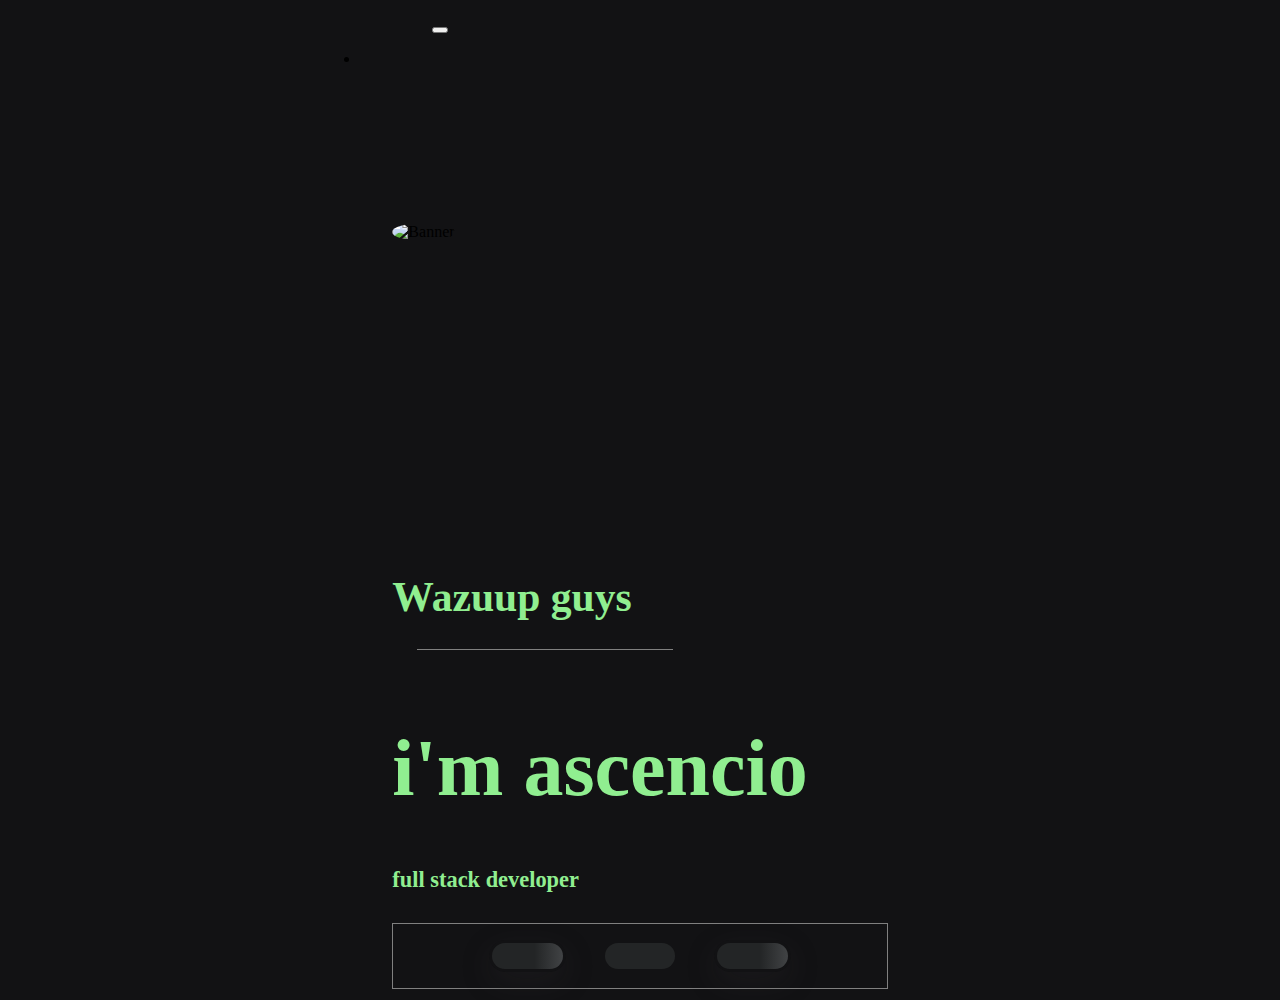
==== index.html @ 974e5f5b "version 1.6" ====
<!DOCTYPE html>
<html lang="en">
<head>
    <meta charset="UTF-8">
    <meta name="viewport" content="width=device-width, initial-scale=1.0">
    <title>ASCENCIODEV</title>

    <!--Bootstrap-->
    <link rel="stylesheet" href="/css/bootstrap.min.css">

    <!--FontAwesome ICONS-->
    <link rel="stylesheet" href="/css/all.min.css">

    <!--CSS Custom-->
    <link rel="stylesheet" href="/css/style.css">
</head>
<body>

    <!-- ================================ Start Header Area ================================-->

    <header class="header_area">
        <div class="main-menu">
            <nav class="navbar navbar-expand-lg navbar-light">

                <a class="navbar-brand text-white" href="#"></a>
                <button class="navbar-toggler" type="button" data-toggle="collapse" data-target="#navbarNav" aria-controls="navbarNav" aria-expanded="false" aria-label="Toggle navigation">
                  <span class="navbar-toggler-icon bg-light"></span>
                </button>

                <div class="collapse navbar-collapse " id="navbarNav">
                    <div class="mr-auto"></div>
                  <ul class="navbar-nav">
                    <li class="nav-item active">
                        <!--<button type="button" class="btn button login-button text-uppercase">
                    <a target="_blank" href="https://www.github.com/ascenciodev">Entrar</a>--> 
                </button>
                    </li>                   
                  </ul>
                </div>
              </nav>
        </div>
    </header>

    <!-- ================================ End Header Area ================================-->

    <!-- ================================ Start Main Area ================================-->

    <main class="site-main">

    <!-- ================================ Start Banner Area ================================-->
        <section class="site-banner">
            <div class="container">
                <div class="row">

                    <div class="col-lg-6 col-md-12 banner-image">
                        <img class="img-fluid" src="/img/banner/me2.jpg" alt="Banner">
                    </div>

                    <div class="col-lg-6 col-md-12 site-title">
                        <h3 class="title-text text-center">Wazuup guys</h3>
                        <h1 class="title-text text-uppercase">i'm ascencio</h1>
                        <h4 class="title-text text-uppercase text-center">full stack developer</h4>

                        <div class="site-buttons">
                            <div class="d-flex flex-row flex-wrap">

                                <button type="button" class="btn button primary-button mr-4 text-uppercase">
                                    <a target="_blank" href="#">
                                        <i class="fab fa-facebook-f fa-lg"></i>
                                    </a>
                                </button>
                                <!--space-->
                                <button type="button" class="btn button secondary-button text-uppercase">
                                    <a target="_blank" href="https://www.github.com/ascenciodev">
                                        <i class="fab fa-github fa-lg"></i>
                                    </a>
                                </button>
                                <!--space-->
                                 <button type="button" class="btn button primary-button mr-4 text-uppercase">
                                    <a target="_blank" href="https://www.twitter.com/ascenciodev">
                                        <i class="fab fa-twitter fa-lg"></i>
                                    </a>
                                 </button>


                            </div>
                        </div>

                    </div>
                </div>
            </div>
        </section>
    <!-- ================================ End Banner Area ================================-->

    <!-- ================================ End Main Area ================================-->

    

    <!--JQuery JS-->
    <script src="/js/jquery-3.5.1.js"></script>

    <!--Bootstrap JS-->
    <script src="/js/bootstrap.min.js"></script>

</body>
</html>
---- css/style.css ----
/* Imports fonts from fonts.css file */

@import url(./fonts.css);
@import url(/css/partials/_variables.css);
@import url(/css/partials/_global.css);
@import url(/css/main.css);

/*start navigation*/

.header_area .main-menu .navbar .navbar-brand {
    padding: 0 2rem 0 5rem;
}

.header_area .main-menu .navbar {
    padding: 1rem 20rem;
}

.header_area .main-menu .nav-item .nav-link {
    font-family: var(--roboto);
    font-weight: 500;
    padding: 1.7rem;
    color: white;
}

.header_area .main-menu .navbar-nav .active a {
    background: var(--gradient-color);
    -webkit-background-clip: text;
    -webkit-text-fill-color: transparent;
    background-clip: text;
}

.navbar-light .navbar-nav .nav-link {
    color: var(--text-color);
}

.header_area .main-menu .navbar-nav a:hover {
    background: var(--gradient-color);
    -webkit-background-clip: text;
    -webkit-text-fill-color: transparent;
    background-clip: text;
}

span {
    font: 0.6em;
    color: var(--primary-color2);
}


/*end navigation*/


/*img perfil*/

.img-fluid {
    border-radius: 100%;
}


/*banner area */

.site-banner {
    display: flex;
    justify-content: center;
    align-items: center;
    height: 100vh;
    
}

.site-main .site-banner {
    background: url(/img/banner/home-banner.png) no-repeat 0% 50%;
}


.site-main .site-banner .site-title h3 {
    padding-top: 36%;
    font-weight: 500px;
}

.site-main .site-banner .site-title h3::after {
    content: '';
    height: 0.2px;
    width: 20vw;
    background: gray;
    display: inline-block;
    margin-left: 5%;
    transform: translateY(-10px);
}

.site-main .site-banner .site-title h1 {
    font-size: 5rem;
}

.site-main .site-banner .site-title h4 {
    font-size: 1.4rem;
}

.site-main .site-banner .banner-image > img {
    padding: 7rem 0;
    width: 90rem;
}

.site-buttons {
    display: flex;
    justify-content: center;
    align-items: center;
    border: 1.2px solid gray;
}


/*end banner area */

/*start about area */

.site-main .about-area {
    padding: 8rem 5rem;
}

.site-main .about-area .about-title {
    display: flex;
    justify-content: center;
    align-items: center;
    
}

.site-main .about-area .about-me {
}

.site-main .about-area .about-title h2 > span {
    display: block;
    font: normal bold 70px/68px var(--roboto);
    letter-spacing: 21px;
}

/*end about area */

/*start brand area */

.site-main .brand-area {
    padding: 1rem 20rem;
    margin-bottom: 4rem;
}

.site-main .brand-area .first-row .col-lg-4 {
    display: flex;
    justify-content: center;
}

.site-main .brand-area .first-row .col-lg-4 > .single-brand {
    text-align: center;
    padding: 1.6rem 0.1rem;
    margin: .9rem 0;
    width: 180px;
    height: 100px;
    cursor: pointer;
    transition: transform .4s ease;
}

.site-main .brand-area .first-row .col-lg-4 > .single-brand > img {
    width: 100%;
}


.site-main .brand-area .first-row .col-lg-4 > .single-brand:hover {
    box-shadow: var(--primary-color);
    transform: scale(1.1);
}

.site-main .brand-area .first-row .col-lg-4 > .single-brand > img:hover {
    filter: invert(0.1)
}

.site-main .brand-area .tecnologias {
    /*background-attachment: fixed;*/
    display: flex;
    justify-content: center;
    align-items: center;
    padding: 1rem;
}

.site-main .brand-area .experience-area h2 {
    display: block;
    font-size: 3rem;
}

.site-main .brand-area .experience-area span {
    font-size: 2rem;
    display: block;
}

.site-main .brand-area .experience-area {
    padding: 2rem 0;
    width: 5rem;
    height: 16rem;
    padding-left: 8rem;
    position: relative;
}

/*end brand area */
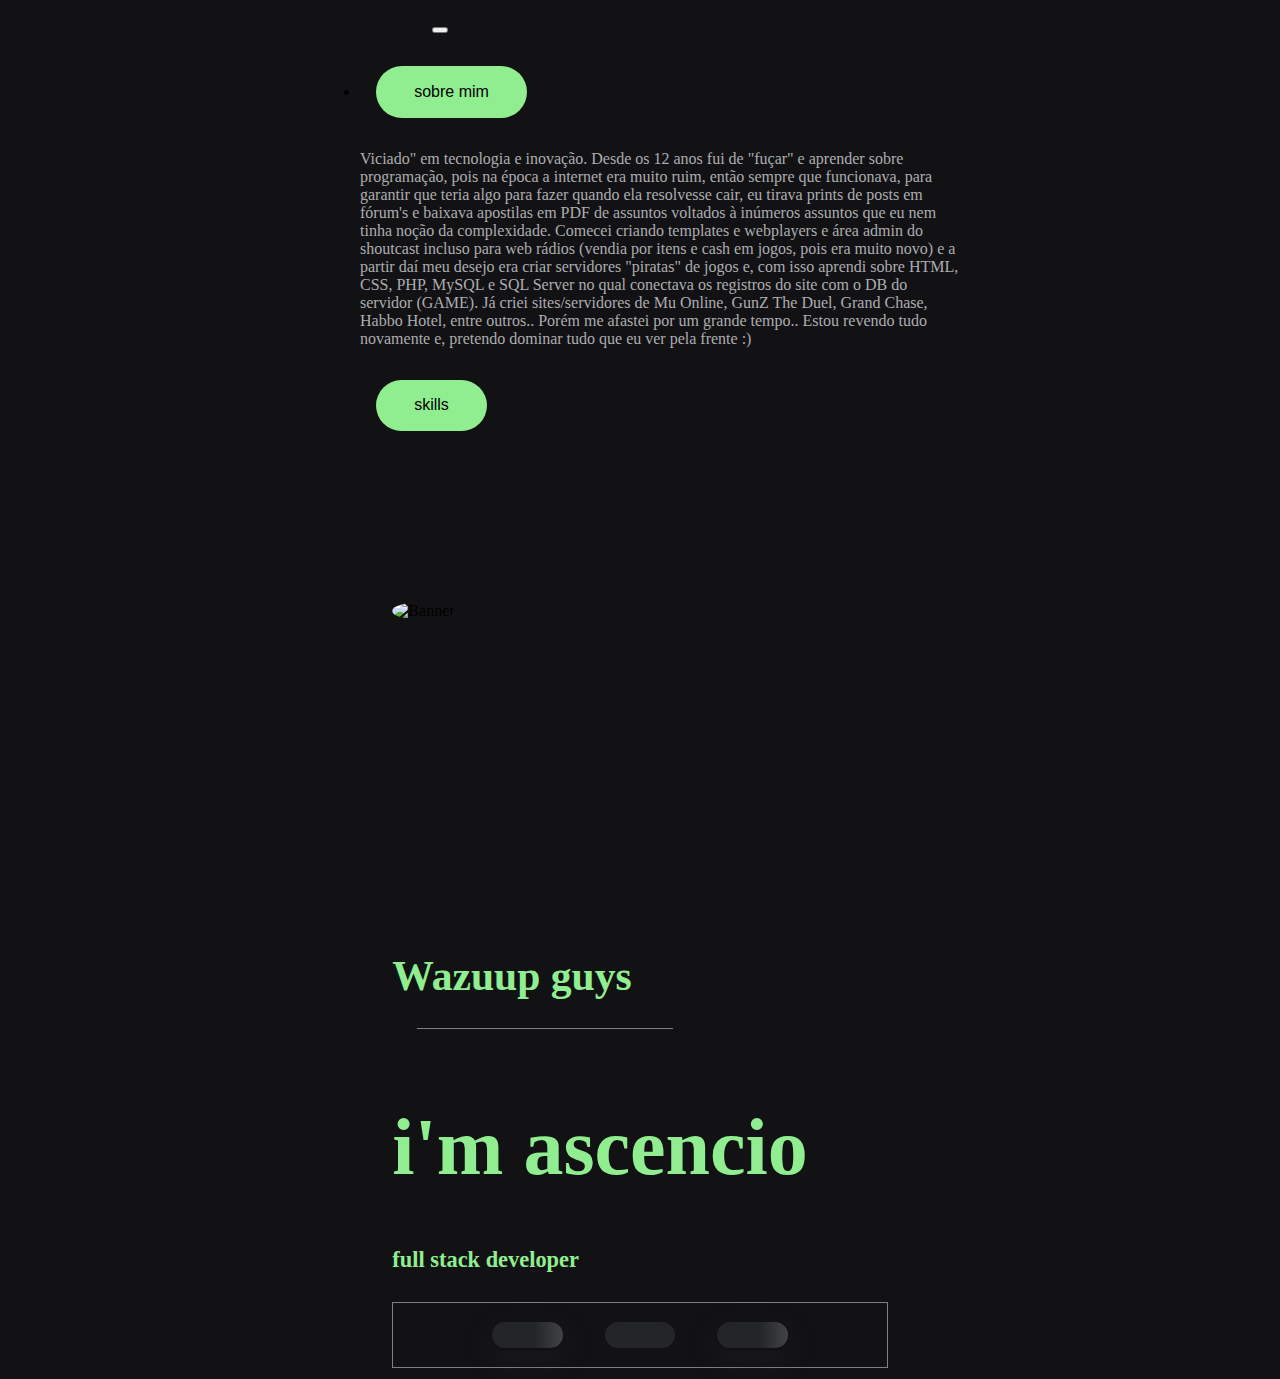
==== commit 85700970: "version 1.7" ====
--- a/index.html
+++ b/index.html
@@ -31,10 +31,30 @@
                     <div class="mr-auto"></div>
                   <ul class="navbar-nav">
                     <li class="nav-item active">
-                        <!--<button type="button" class="btn button login-button text-uppercase">
-                    <a target="_blank" href="https://www.github.com/ascenciodev">Entrar</a>--> 
-                </button>
-                    </li>                   
+
+                        <button type="button" class="btn button login-button text-uppercase" data-toggle="modal" data-target=".bd-example-modal-lg">sobre mim</button>
+
+                    <div class="modal fade bd-example-modal-lg" tabindex="-1" role="dialog" aria-labelledby="myLargeModalLabel" aria-hidden="true">
+                    <div class="modal-dialog modal-lg">
+                        <div class="modal-content" style="background: var(--background)">
+
+                            <p class="p" style="color: var(--text-color)">
+                                Viciado" em tecnologia e inovação.
+
+                                Desde os 12 anos fui de "fuçar" e aprender sobre programação, pois na época a internet era muito ruim, então sempre que funcionava, para garantir que teria algo para fazer quando ela resolvesse cair, eu tirava prints de posts em fórum's e baixava apostilas em PDF de assuntos voltados à inúmeros assuntos que eu nem tinha noção da complexidade.
+                                
+                                Comecei criando templates e webplayers e área admin do shoutcast incluso para web rádios (vendia por itens e cash em jogos, pois era muito novo) e a partir daí meu desejo era criar servidores "piratas" de jogos e, com isso aprendi sobre HTML, CSS, PHP, MySQL e SQL Server no qual conectava os registros do site com o DB do servidor (GAME). Já criei sites/servidores de Mu Online, GunZ The Duel, Grand Chase, Habbo Hotel, entre outros..
+                                
+                                Porém me afastei por um grande tempo.. Estou revendo tudo novamente e, pretendo dominar tudo que eu ver pela frente :)
+                            </p>
+     
+                        </div>
+                    </div>
+                    </div>
+                    </li>
+                    
+                    <button type="button" class="btn button login-button text-uppercase" data-toggle="#" data-target=".bd-example-modal-lg">skills</button>
+
                   </ul>
                 </div>
               </nav>
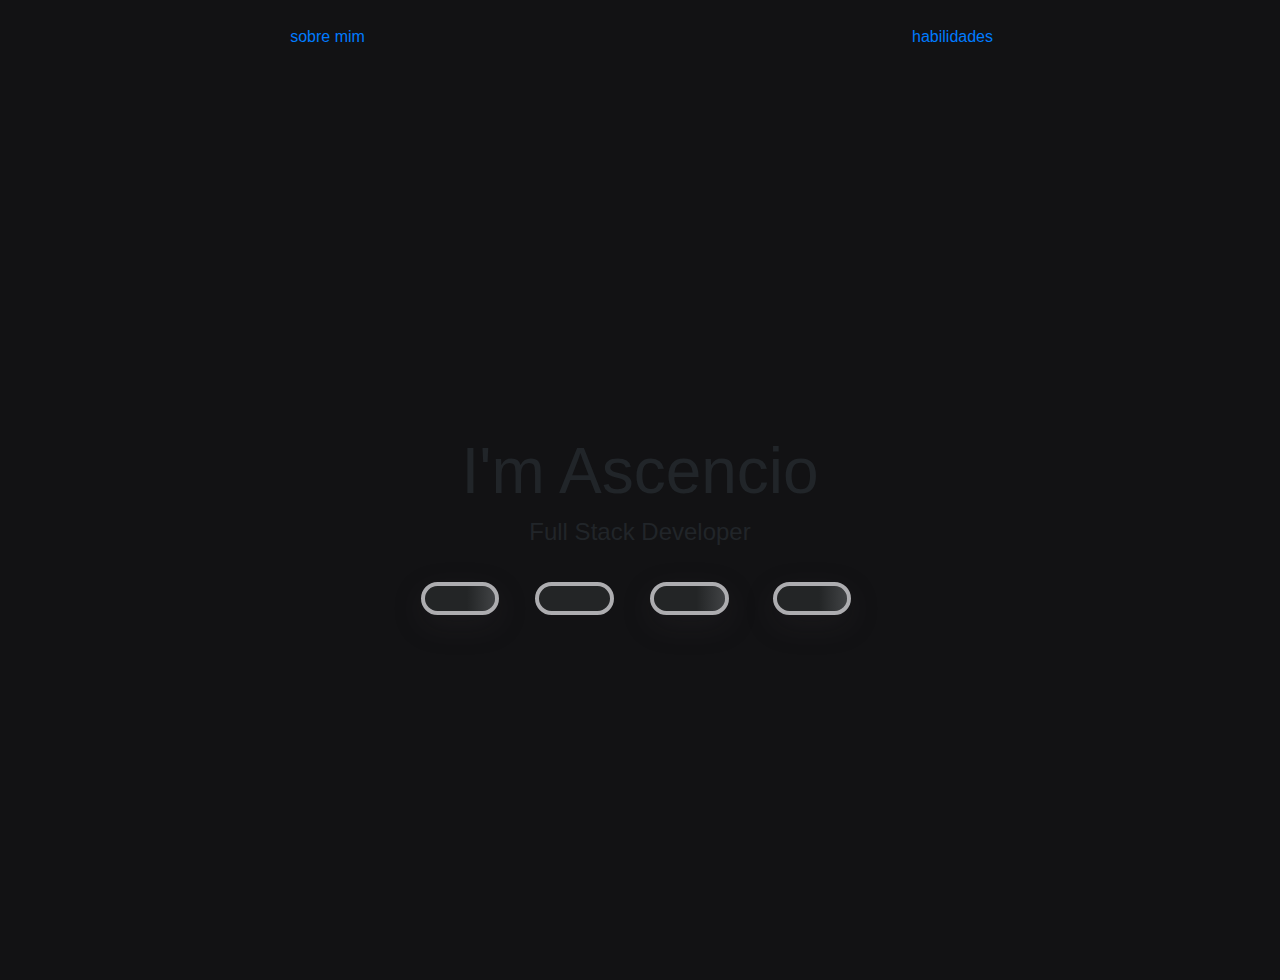
==== commit 6b69dcf0: "new version" ====
--- a/index.html
+++ b/index.html
@@ -16,106 +16,76 @@
 </head>
 <body>
 
-    <!-- ================================ Start Header Area ================================-->
+    <nav>
 
-    <header class="header_area">
-        <div class="main-menu">
-            <nav class="navbar navbar-expand-lg navbar-light">
+        <!--Sobre mim-->
+        <div class="modal fade bd-example-modal-lg" tabindex="-1" role="dialog" aria-labelledby="myLargeModalLabel" aria-hidden="true">
+            <div class="modal-dialog modal-lg">
+              <div class="modal-content">
+                <p>Salve caraio</p>
+            </div>
+            </div>
+          </div>
 
-                <a class="navbar-brand text-white" href="#"></a>
-                <button class="navbar-toggler" type="button" data-toggle="collapse" data-target="#navbarNav" aria-controls="navbarNav" aria-expanded="false" aria-label="Toggle navigation">
-                  <span class="navbar-toggler-icon bg-light"></span>
+          <!--Habilidades-->
+          <div class="modal fade bd-example-modal-lg" tabindex="-1" role="dialog" aria-labelledby="myLargeModalLabel" aria-hidden="true">
+            <div class="modal-dialog modal-lg">
+              <div class="modal-content">
+                ...
+              </div>
+            </div>
+          </div>
+        
+        <ul>
+            <li>
+                <a href="#" class="button-menu" data-toggle="modal" data-target=".bd-example-modal-lg">sobre mim</a>
+            </li>
+
+            <li>
+                <a href="#" class="button-menu" data-toggle="modal" data-target=".bd-example-modal-lg">habilidades</a>
+            </li>
+        </ul>
+    </nav>
+
+    <section id="profile">
+
+            <img src="/img/banner/me2.jpg" alt="" class="img">
+
+            <div id="text">
+                <h1>I'm Ascencio</h1>
+                <p>Full Stack Developer</p>
+            </div>
+
+        <div id="social"> 
+
+            <div class="button-media">
+                <button type="button" class="btn button primary-button text-uppercase">
+                    <a target="_blank" href="#">
+                        <i class="fab fa-facebook-f fa-lg"></i>
+                    </a>
+                </button> 
+
+                <button type="button" class="btn button secondary-button text-uppercase">
+                    <a target="_blank" href="https://www.github.com/ascenciodev">
+                        <i class="fab fa-github fa-lg"></i>
+                    </a>
                 </button>
 
-                <div class="collapse navbar-collapse " id="navbarNav">
-                    <div class="mr-auto"></div>
-                  <ul class="navbar-nav">
-                    <li class="nav-item active">
+                <button type="button" class="btn button primary-button mr-4 text-uppercase">
+                    <a target="_blank" href="https://www.twitter.com/ascenciodev">
+                        <i class="fab fa-twitter fa-lg"></i>
+                    </a>
+                </button>
 
-                        <button type="button" class="btn button login-button text-uppercase" data-toggle="modal" data-target=".bd-example-modal-lg">sobre mim</button>
+                <button type="button" class="btn button primary-button mr-4 text-uppercase">
+                    <a target="_blank" href="https://open.spotify.com/playlist/3ouK9PFNb7zAUvx622D5Qx?si=UIo8a8WQS1Ka7DKlJzGQDA">
+                        <i class="fab fa-spotify fa-lg"></i>
+                    </a>
+                </button>
+            </div>
+        </div>
 
-                    <div class="modal fade bd-example-modal-lg" tabindex="-1" role="dialog" aria-labelledby="myLargeModalLabel" aria-hidden="true">
-                    <div class="modal-dialog modal-lg">
-                        <div class="modal-content" style="background: var(--background)">
-
-                            <p class="p" style="color: var(--text-color)">
-                                Viciado" em tecnologia e inovação.
-
-                                Desde os 12 anos fui de "fuçar" e aprender sobre programação, pois na época a internet era muito ruim, então sempre que funcionava, para garantir que teria algo para fazer quando ela resolvesse cair, eu tirava prints de posts em fórum's e baixava apostilas em PDF de assuntos voltados à inúmeros assuntos que eu nem tinha noção da complexidade.
-                                
-                                Comecei criando templates e webplayers e área admin do shoutcast incluso para web rádios (vendia por itens e cash em jogos, pois era muito novo) e a partir daí meu desejo era criar servidores "piratas" de jogos e, com isso aprendi sobre HTML, CSS, PHP, MySQL e SQL Server no qual conectava os registros do site com o DB do servidor (GAME). Já criei sites/servidores de Mu Online, GunZ The Duel, Grand Chase, Habbo Hotel, entre outros..
-                                
-                                Porém me afastei por um grande tempo.. Estou revendo tudo novamente e, pretendo dominar tudo que eu ver pela frente :)
-                            </p>
-     
-                        </div>
-                    </div>
-                    </div>
-                    </li>
-                    
-                    <button type="button" class="btn button login-button text-uppercase" data-toggle="#" data-target=".bd-example-modal-lg">skills</button>
-
-                  </ul>
-                </div>
-              </nav>
-        </div>
-    </header>
-
-    <!-- ================================ End Header Area ================================-->
-
-    <!-- ================================ Start Main Area ================================-->
-
-    <main class="site-main">
-
-    <!-- ================================ Start Banner Area ================================-->
-        <section class="site-banner">
-            <div class="container">
-                <div class="row">
-
-                    <div class="col-lg-6 col-md-12 banner-image">
-                        <img class="img-fluid" src="/img/banner/me2.jpg" alt="Banner">
-                    </div>
-
-                    <div class="col-lg-6 col-md-12 site-title">
-                        <h3 class="title-text text-center">Wazuup guys</h3>
-                        <h1 class="title-text text-uppercase">i'm ascencio</h1>
-                        <h4 class="title-text text-uppercase text-center">full stack developer</h4>
-
-                        <div class="site-buttons">
-                            <div class="d-flex flex-row flex-wrap">
-
-                                <button type="button" class="btn button primary-button mr-4 text-uppercase">
-                                    <a target="_blank" href="#">
-                                        <i class="fab fa-facebook-f fa-lg"></i>
-                                    </a>
-                                </button>
-                                <!--space-->
-                                <button type="button" class="btn button secondary-button text-uppercase">
-                                    <a target="_blank" href="https://www.github.com/ascenciodev">
-                                        <i class="fab fa-github fa-lg"></i>
-                                    </a>
-                                </button>
-                                <!--space-->
-                                 <button type="button" class="btn button primary-button mr-4 text-uppercase">
-                                    <a target="_blank" href="https://www.twitter.com/ascenciodev">
-                                        <i class="fab fa-twitter fa-lg"></i>
-                                    </a>
-                                 </button>
-
-
-                            </div>
-                        </div>
-
-                    </div>
-                </div>
-            </div>
-        </section>
-    <!-- ================================ End Banner Area ================================-->
-
-    <!-- ================================ End Main Area ================================-->
-
-    
-
+    </section>  
     <!--JQuery JS-->
     <script src="/js/jquery-3.5.1.js"></script>
 
--- a/css/style.css
+++ b/css/style.css
@@ -1,201 +1,133 @@
-/* Imports fonts from fonts.css file */
+@import url("../css/partials/_variables.css");
+@import url("../css/fonts.css");
+@import url("../css/partials/_global.css");
+/*GERAL
+*/
 
-@import url(./fonts.css);
-@import url(/css/partials/_variables.css);
-@import url(/css/partials/_global.css);
-@import url(/css/main.css);
 
-/*start navigation*/
+/*
+NAVEGAÇÃO
+*/
 
-.header_area .main-menu .navbar .navbar-brand {
-    padding: 0 2rem 0 5rem;
+nav > ul {
+    display: flex;
+    flex-direction: row;
+    list-style: none;
+    justify-content: space-around;
+    padding: 15px;
+    margin-top: 10px;
 }
 
-.header_area .main-menu .navbar {
-    padding: 1rem 20rem;
+nav ul li {
+    text-align: center;
+    width: 100%;
 }
 
-.header_area .main-menu .nav-item .nav-link {
-    font-family: var(--roboto);
-    font-weight: 500;
-    padding: 1.7rem;
+#profile {
+    display: flex;
+    flex-direction: column;
+    justify-content: center;
+    align-items: center;
+    height: 100vh;
+}
+
+#profile h2 {
+    font-size: 2em;
+}
+
+#profile .line {
     color: white;
 }
 
-.header_area .main-menu .navbar-nav .active a {
-    background: var(--gradient-color);
-    -webkit-background-clip: text;
-    -webkit-text-fill-color: transparent;
-    background-clip: text;
+#profile h1 {
+    margin: 4px;
+    font-size: 4em;
 }
 
-.navbar-light .navbar-nav .nav-link {
-    color: var(--text-color);
+#profile p {
+    font-size: 1.5em;
 }
 
-.header_area .main-menu .navbar-nav a:hover {
-    background: var(--gradient-color);
-    -webkit-background-clip: text;
-    -webkit-text-fill-color: transparent;
-    background-clip: text;
+#text p {
+    text-align: center;
 }
 
-span {
-    font: 0.6em;
-    color: var(--primary-color2);
-}
-
-
-/*end navigation*/
-
-
-/*img perfil*/
-
-.img-fluid {
-    border-radius: 100%;
-}
-
-
-/*banner area */
-
-.site-banner {
-    display: flex;
-    justify-content: center;
-    align-items: center;
-    height: 100vh;
-    
-}
-
-.site-main .site-banner {
-    background: url(/img/banner/home-banner.png) no-repeat 0% 50%;
-}
-
-
-.site-main .site-banner .site-title h3 {
-    padding-top: 36%;
-    font-weight: 500px;
-}
-
-.site-main .site-banner .site-title h3::after {
-    content: '';
-    height: 0.2px;
-    width: 20vw;
-    background: gray;
-    display: inline-block;
-    margin-left: 5%;
-    transform: translateY(-10px);
-}
-
-.site-main .site-banner .site-title h1 {
-    font-size: 5rem;
-}
-
-.site-main .site-banner .site-title h4 {
-    font-size: 1.4rem;
-}
-
-.site-main .site-banner .banner-image > img {
-    padding: 7rem 0;
-    width: 90rem;
-}
-
-.site-buttons {
-    display: flex;
-    justify-content: center;
-    align-items: center;
-    border: 1.2px solid gray;
-}
-
-
-/*end banner area */
-
-/*start about area */
-
-.site-main .about-area {
-    padding: 8rem 5rem;
-}
-
-.site-main .about-area .about-title {
-    display: flex;
-    justify-content: center;
-    align-items: center;
-    
-}
-
-.site-main .about-area .about-me {
-}
-
-.site-main .about-area .about-title h2 > span {
-    display: block;
-    font: normal bold 70px/68px var(--roboto);
-    letter-spacing: 21px;
-}
-
-/*end about area */
-
-/*start brand area */
-
-.site-main .brand-area {
-    padding: 1rem 20rem;
-    margin-bottom: 4rem;
-}
-
-.site-main .brand-area .first-row .col-lg-4 {
-    display: flex;
-    justify-content: center;
-}
-
-.site-main .brand-area .first-row .col-lg-4 > .single-brand {
+#social {
     text-align: center;
-    padding: 1.6rem 0.1rem;
-    margin: .9rem 0;
-    width: 180px;
-    height: 100px;
-    cursor: pointer;
-    transition: transform .4s ease;
-}
-
-.site-main .brand-area .first-row .col-lg-4 > .single-brand > img {
     width: 100%;
 }
 
-
-.site-main .brand-area .first-row .col-lg-4 > .single-brand:hover {
-    box-shadow: var(--primary-color);
-    transform: scale(1.1);
+#social button {
+    border: 4px solid var(--border-color);
+    justify-content: space-between;
 }
 
-.site-main .brand-area .first-row .col-lg-4 > .single-brand > img:hover {
-    filter: invert(0.1)
+footer h4 {
+    margin-top: 30px;
+    font-size: 20px;
+    color: red;
 }
 
-.site-main .brand-area .tecnologias {
-    /*background-attachment: fixed;*/
-    display: flex;
-    justify-content: center;
-    align-items: center;
-    padding: 1rem;
+/*MEDIA QUERIES P/ PC
+*/
+
+@media screen and (min-width: 768px) {
+    nav {
+        align-items: center;
+        align-content: center;
+        text-align: center;
+    }
+
+    #profile {
+        width: 100%;
+        align-content: center;
+    }
+
 }
 
-.site-main .brand-area .experience-area h2 {
-    display: block;
-    font-size: 3rem;
-}
+@media screen and (min-width: 1500px) {
+    nav {
+        display: flex;
+        flex-direction: column-reverse;
+    }
 
-.site-main .brand-area .experience-area span {
-    font-size: 2rem;
-    display: block;
-}
+    #profile {
+        flex-direction: row;
+        flex-wrap: wrap;
+    }
 
-.site-main .brand-area .experience-area {
-    padding: 2rem 0;
-    width: 5rem;
-    height: 16rem;
-    padding-left: 8rem;
-    position: relative;
-}
+    #profile h1 {
+        text-align: end;
+        margin: 30px;
+        font-size: 90px;
+    }
 
-/*end brand area */
+    #profile p {
+        text-align: unset;
+        display: flex;
+        flex-wrap: wrap;
+    }
+
+    #perfil {
+        display: flex;
+        flex-direction: row;
+        justify-content: center;
+        align-items: center;
+    }
+
+    #text p {
+        display: flex;
+        align-items: center;
+        justify-content: center;
+    }
+
+    #perfil img {
+        width: 22em;
+        border-radius: 170px;
+    }
 
 
+    #social button {
+    }
 
+}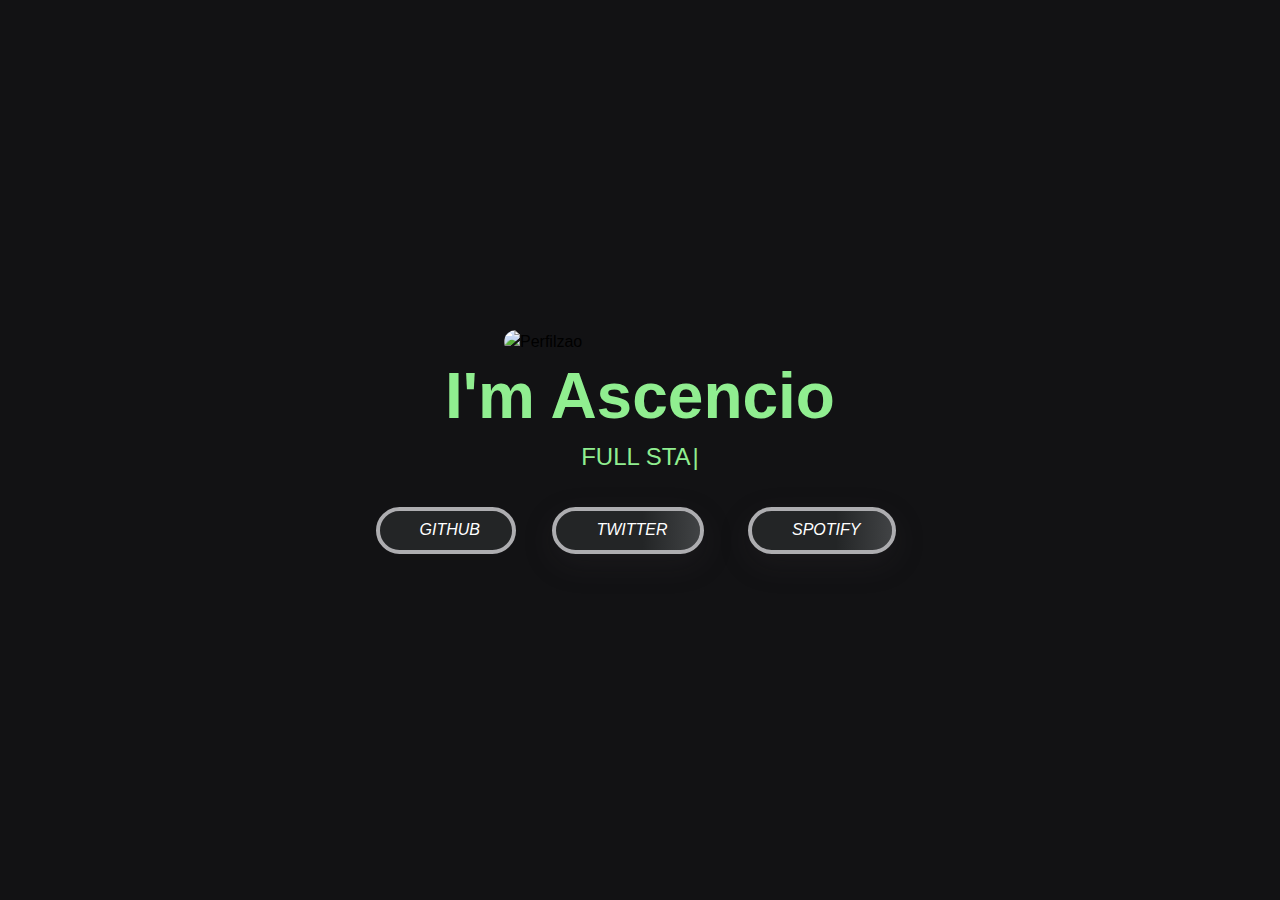
==== commit cdc9c485: "new version" ====
--- a/index.html
+++ b/index.html
@@ -16,18 +16,10 @@
 </head>
 <body>
 
+    <!--
+
     <nav>
-
-        <!--Sobre mim-->
-        <div class="modal fade bd-example-modal-lg" tabindex="-1" role="dialog" aria-labelledby="myLargeModalLabel" aria-hidden="true">
-            <div class="modal-dialog modal-lg">
-              <div class="modal-content">
-                <p>Salve caraio</p>
-            </div>
-            </div>
-          </div>
-
-          <!--Habilidades-->
+          
           <div class="modal fade bd-example-modal-lg" tabindex="-1" role="dialog" aria-labelledby="myLargeModalLabel" aria-hidden="true">
             <div class="modal-dialog modal-lg">
               <div class="modal-content">
@@ -38,49 +30,48 @@
         
         <ul>
             <li>
-                <a href="#" class="button-menu" data-toggle="modal" data-target=".bd-example-modal-lg">sobre mim</a>
-            </li>
-
-            <li>
                 <a href="#" class="button-menu" data-toggle="modal" data-target=".bd-example-modal-lg">habilidades</a>
             </li>
         </ul>
-    </nav>
+    </nav> -->
 
     <section id="profile">
 
-            <img src="/img/banner/me2.jpg" alt="" class="img">
+            <img src="/img/banner/me2.jpg" alt="Perfilzao" class="img">
 
             <div id="text">
                 <h1>I'm Ascencio</h1>
-                <p>Full Stack Developer</p>
+                <h1></h1>
+                <p>FULL STACK DEVELOPER 🚀</p>
             </div>
 
         <div id="social"> 
 
             <div class="button-media">
-                <button type="button" class="btn button primary-button text-uppercase">
-                    <a target="_blank" href="#">
-                        <i class="fab fa-facebook-f fa-lg"></i>
-                    </a>
-                </button> 
 
                 <button type="button" class="btn button secondary-button text-uppercase">
                     <a target="_blank" href="https://www.github.com/ascenciodev">
-                        <i class="fab fa-github fa-lg"></i>
+                        <i class="fab fa-github fa-lg">
+                           <span class="ml-2">GitHub</span>
+                        </i>
                     </a>
                 </button>
 
                 <button type="button" class="btn button primary-button mr-4 text-uppercase">
                     <a target="_blank" href="https://www.twitter.com/ascenciodev">
-                        <i class="fab fa-twitter fa-lg"></i>
+                        <i class="fab fa-twitter fa-lg">
+                            <span class="ml-2">Twitter</span>
+                        </i>
                     </a>
                 </button>
 
                 <button type="button" class="btn button primary-button mr-4 text-uppercase">
                     <a target="_blank" href="https://open.spotify.com/playlist/3ouK9PFNb7zAUvx622D5Qx?si=UIo8a8WQS1Ka7DKlJzGQDA">
-                        <i class="fab fa-spotify fa-lg"></i>
+                        <i class="fab fa-spotify fa-lg">
+                            <span class="ml-2">Spotify</span>
+                        </i>
                     </a>
+
                 </button>
             </div>
         </div>
@@ -92,5 +83,8 @@
     <!--Bootstrap JS-->
     <script src="/js/bootstrap.min.js"></script>
 
+    <!--Write-->
+    <script src="/js/write.js"></script>
+
 </body>
 </html>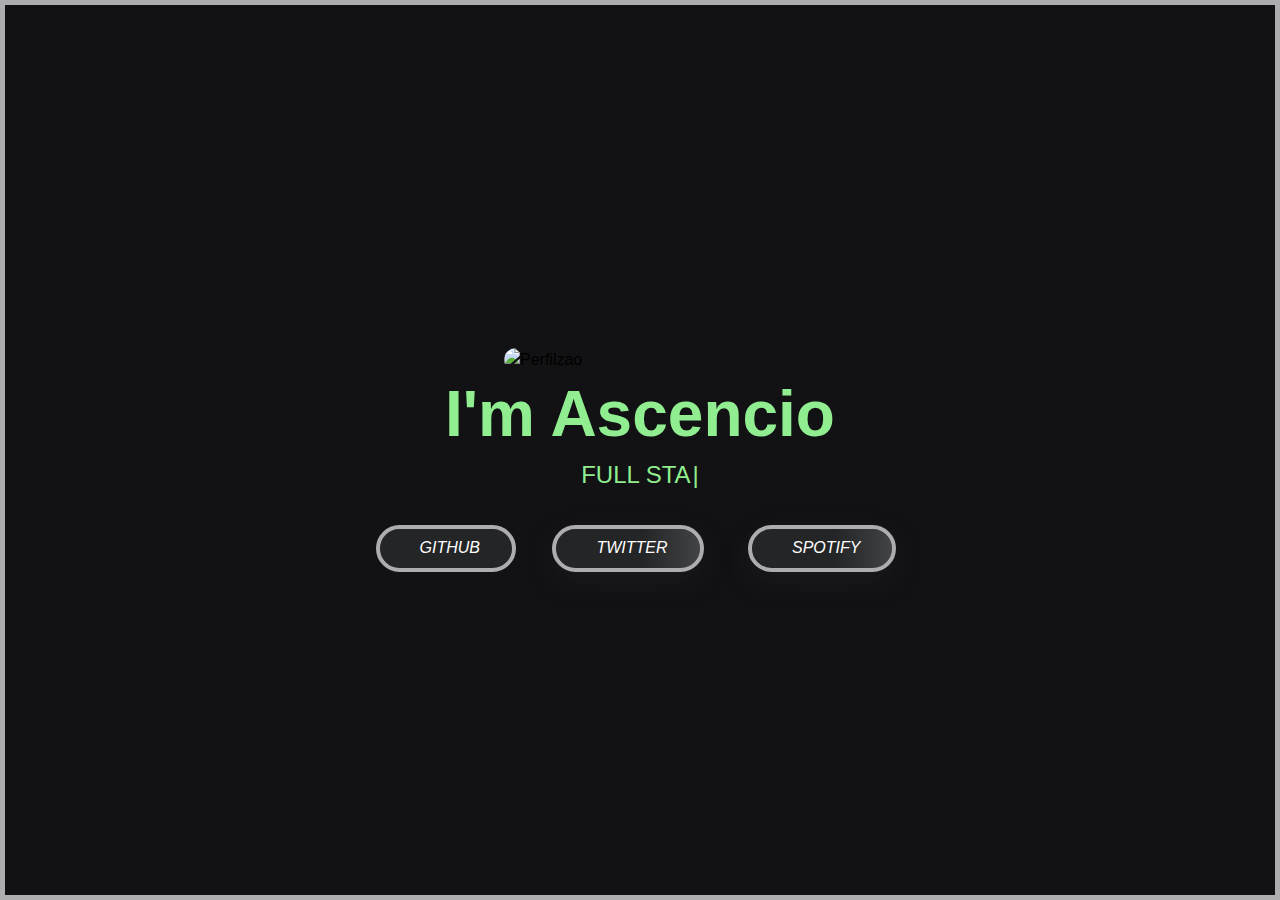
==== commit 65051e7c: "new version" ====
--- a/index.html
+++ b/index.html
@@ -34,8 +34,8 @@
             </li>
         </ul>
     </nav> -->
-
-    <section id="profile">
+    <main>
+        <section id="profile">
 
             <img src="/img/banner/me2.jpg" alt="Perfilzao" class="img">
 
@@ -65,7 +65,7 @@
                     </a>
                 </button>
 
-                <button type="button" class="btn button primary-button mr-4 text-uppercase">
+                <button id="spotify" type="button" class="btn button primary-button mr-4 text-uppercase">
                     <a target="_blank" href="https://open.spotify.com/playlist/3ouK9PFNb7zAUvx622D5Qx?si=UIo8a8WQS1Ka7DKlJzGQDA">
                         <i class="fab fa-spotify fa-lg">
                             <span class="ml-2">Spotify</span>
@@ -77,6 +77,9 @@
         </div>
 
     </section>  
+    </main>
+
+    
     <!--JQuery JS-->
     <script src="/js/jquery-3.5.1.js"></script>
 
--- a/css/style.css
+++ b/css/style.css
@@ -1,6 +1,7 @@
 @import url("../css/partials/_variables.css");
 @import url("../css/fonts.css");
 @import url("../css/partials/_global.css");
+
 /*GERAL
 */
 
@@ -24,6 +25,8 @@
 }
 
 #profile {
+    height: 100vh;
+    border: 5px solid var(--border-color);
     display: flex;
     flex-direction: column;
     justify-content: center;
@@ -40,6 +43,7 @@
 }
 
 #profile h1 {
+    text-align: center;
     margin: 4px;
     font-size: 4em;
 }
@@ -59,7 +63,6 @@
 
 #social button {
     border: 4px solid var(--border-color);
-    justify-content: space-between;
 }
 
 footer h4 {
@@ -68,8 +71,28 @@
     color: red;
 }
 
-/*MEDIA QUERIES P/ PC
+/*MEDIA QUERIES P/ PC E CELULARES MENORES
 */
+
+@media screen and (min-width: 280px) {
+
+    img  {
+        margin-top: 36px;
+    }
+}
+
+@media screen and (max-height: 640px) {
+     #profile {
+        height: 100%;
+    }
+}
+
+@media screen and (max-width: 375px) {
+    #profile img {
+        width: 12em;
+    }
+    
+}
 
 @media screen and (min-width: 768px) {
     nav {
@@ -127,7 +150,4 @@
     }
 
 
-    #social button {
-    }
-
 }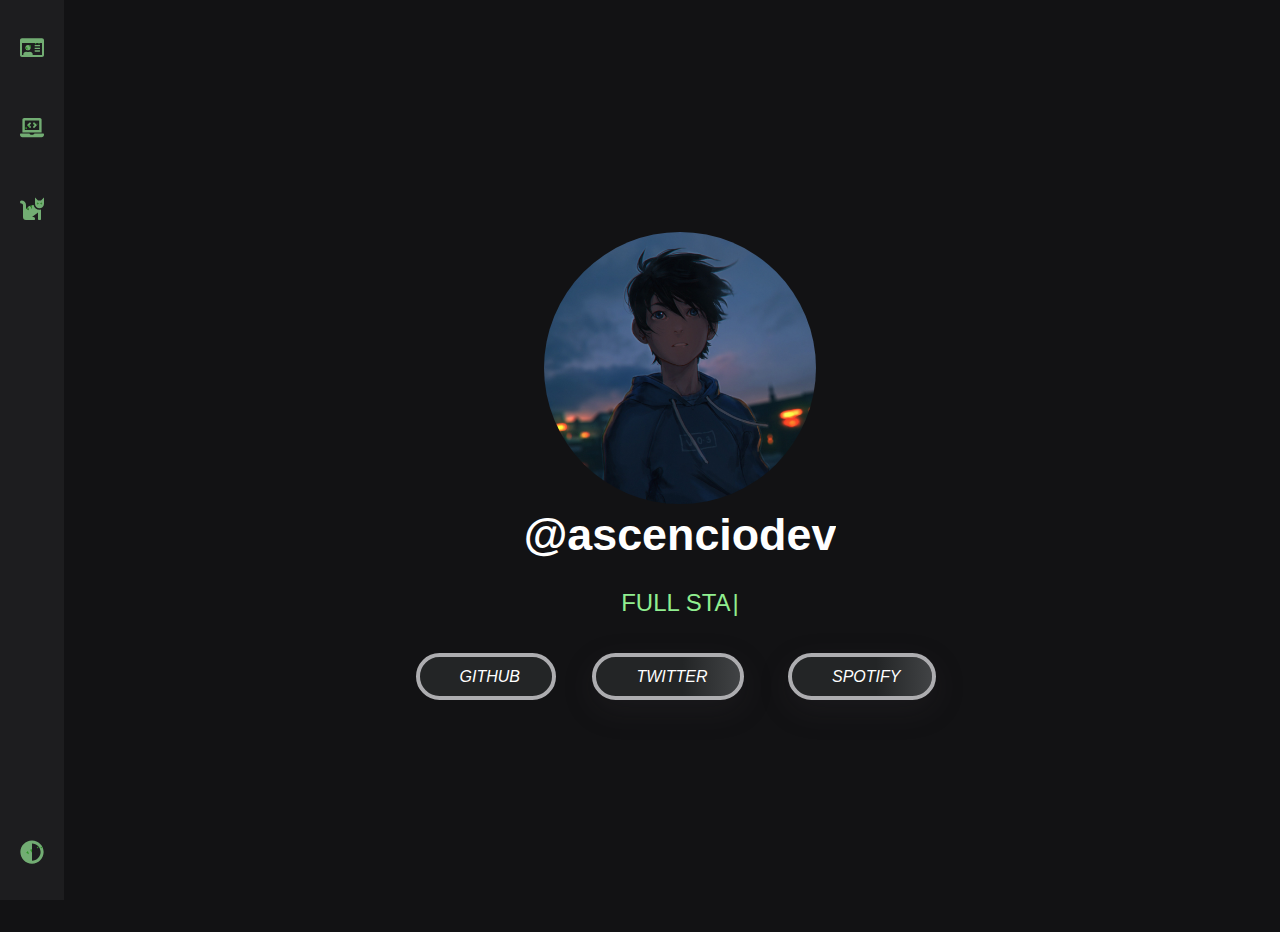
==== commit 5e8b0e86: "click on my name" ====
--- a/index.html
+++ b/index.html
@@ -3,7 +3,7 @@
 <head>
     <meta charset="UTF-8">
     <meta name="viewport" content="width=device-width, initial-scale=1.0">
-    <title>ASCENCIODEV</title>
+    <title>@ASCENCIODEV</title>
 
     <!--Bootstrap-->
     <link rel="stylesheet" href="/css/bootstrap.min.css">
@@ -13,70 +13,140 @@
 
     <!--CSS Custom-->
     <link rel="stylesheet" href="/css/style.css">
+    <link rel="stylesheet" href="/css/navbar_style.css">
 </head>
 <body>
 
-    <!--
+    <!--NAV-->
 
-    <nav>
-          
-          <div class="modal fade bd-example-modal-lg" tabindex="-1" role="dialog" aria-labelledby="myLargeModalLabel" aria-hidden="true">
-            <div class="modal-dialog modal-lg">
-              <div class="modal-content">
-                ...
+    <nav class="navbar">
+
+        <ul class="navbar-nav">
+            <li class="nav-item">
+                <a href="/index.html" class="nav-link">
+                    
+            <svg aria-hidden="true" focusable="false" data-prefix="far" data-icon="id-card" class="svg-inline--fa fa-id-card fa-w-18" role="img" xmlns="http://www.w3.org/2000/svg" viewBox="0 0 576 512"><path fill="currentColor" d="M528 32H48C21.5 32 0 53.5 0 80v352c0 26.5 21.5 48 48 48h480c26.5 0 48-21.5 48-48V80c0-26.5-21.5-48-48-48zm0 400H303.2c.9-4.5.8 3.6.8-22.4 0-31.8-30.1-57.6-67.2-57.6-10.8 0-18.7 8-44.8 8-26.9 0-33.4-8-44.8-8-37.1 0-67.2 25.8-67.2 57.6 0 26-.2 17.9.8 22.4H48V144h480v288zm-168-80h112c4.4 0 8-3.6 8-8v-16c0-4.4-3.6-8-8-8H360c-4.4 0-8 3.6-8 8v16c0 4.4 3.6 8 8 8zm0-64h112c4.4 0 8-3.6 8-8v-16c0-4.4-3.6-8-8-8H360c-4.4 0-8 3.6-8 8v16c0 4.4 3.6 8 8 8zm0-64h112c4.4 0 8-3.6 8-8v-16c0-4.4-3.6-8-8-8H360c-4.4 0-8 3.6-8 8v16c0 4.4 3.6 8 8 8zm-168 96c35.3 0 64-28.7 64-64s-28.7-64-64-64-64 28.7-64 64 28.7 64 64 64z" class="fa-secondary"> </path>
+                    <g class="fa-group">
+                      
+                      <path
+                        fill="currentColor"
+                        d="M376 144a16 16 0 1 0 16 16 16 16 0 0 0-16-16zm80 0a16 16 0 1 0 16 16 16 16 0 0 0-16-16zM131.06 273.53L192 304l-23.52-70.56a192.06 192.06 0 0 0-37.42 40.09zM256 272v-77.11a198.62 198.62 0 0 0-43.15 12.38z"
+                        class="fa-primary"
+                      ></path>
+                    </g>
+                  </svg>
+                </a>
+            </li>
+
+            <li class="nav-item">
+                <a href="/skills.html" class="nav-link">
+
+                    <svg aria-hidden="true" focusable="false" data-prefix="fas" data-icon="laptop-code" class="svg-inline--fa fa-laptop-code fa-w-20" role="img" xmlns="http://www.w3.org/2000/svg" viewBox="0 0 640 512">
+                        <path fill="currentColor" d="M255.03 261.65c6.25 6.25 16.38 6.25 22.63 0l11.31-11.31c6.25-6.25 6.25-16.38 0-22.63L253.25 192l35.71-35.72c6.25-6.25 6.25-16.38 0-22.63l-11.31-11.31c-6.25-6.25-16.38-6.25-22.63 0l-58.34 58.34c-6.25 6.25-6.25 16.38 0 22.63l58.35 58.34zm96.01-11.3l11.31 11.31c6.25 6.25 16.38 6.25 22.63 0l58.34-58.34c6.25-6.25 6.25-16.38 0-22.63l-58.34-58.34c-6.25-6.25-16.38-6.25-22.63 0l-11.31 11.31c-6.25 6.25-6.25 16.38 0 22.63L386.75 192l-35.71 35.72c-6.25 6.25-6.25 16.38 0 22.63zM624 416H381.54c-.74 19.81-14.71 32-32.74 32H288c-18.69 0-33.02-17.47-32.77-32H16c-8.8 0-16 7.2-16 16v16c0 35.2 28.8 64 64 64h512c35.2 0 64-28.8 64-64v-16c0-8.8-7.2-16-16-16zM576 48c0-26.4-21.6-48-48-48H112C85.6 0 64 21.6 64 48v336h512V48zm-64 272H128V64h384v256z" class="fa-secondary"></path>
+                    <g class="fa-group">
+                      <path
+                        fill="currentColor"
+                        d="M376 144a16 16 0 1 0 16 16 16 16 0 0 0-16-16zm80 0a16 16 0 1 0 16 16 16 16 0 0 0-16-16zM131.06 273.53L192 304l-23.52-70.56a192.06 192.06 0 0 0-37.42 40.09zM256 272v-77.11a198.62 198.62 0 0 0-43.15 12.38z"
+                        class="fa-primary"
+                      ></path>
+                </g>
+                  </svg>
+                </a>
+            </li>
+
+            <li class="nav-item">
+                <a href="#" class="nav-link">
+                    <svg
+                    aria-hidden="true"
+                    focusable="false"
+                    data-prefix="fad"
+                    data-icon="cat"
+                    role="img"
+                    xmlns="http://www.w3.org/2000/svg"
+                    viewBox="0 0 512 512"
+                    class="svg-inline--fa fa-cat fa-w-16 fa-9x"
+                  >
+                    <g class="fa-group">
+                      <path
+                        fill="currentColor"
+                        d="M448 96h-64l-64-64v134.4a96 96 0 0 0 192 0V32zm-72 80a16 16 0 1 1 16-16 16 16 0 0 1-16 16zm80 0a16 16 0 1 1 16-16 16 16 0 0 1-16 16zm-165.41 16a204.07 204.07 0 0 0-34.59 2.89V272l-43.15-64.73a183.93 183.93 0 0 0-44.37 26.17L192 304l-60.94-30.47L128 272v-80a96.1 96.1 0 0 0-96-96 32 32 0 0 0 0 64 32 32 0 0 1 32 32v256a64.06 64.06 0 0 0 64 64h176a16 16 0 0 0 16-16v-16a32 32 0 0 0-32-32h-32l128-96v144a16 16 0 0 0 16 16h32a16 16 0 0 0 16-16V289.86a126.78 126.78 0 0 1-32 4.54c-61.81 0-113.52-44.05-125.41-102.4z"
+                        class="fa-secondary"
+                      ></path>
+                      <path
+                        fill="currentColor"
+                        d="M376 144a16 16 0 1 0 16 16 16 16 0 0 0-16-16zm80 0a16 16 0 1 0 16 16 16 16 0 0 0-16-16zM131.06 273.53L192 304l-23.52-70.56a192.06 192.06 0 0 0-37.42 40.09zM256 272v-77.11a198.62 198.62 0 0 0-43.15 12.38z"
+                        class="fa-primary"
+                      ></path>
+                    </g>
+                  </svg>
+                </a>
+            </li>
+
+            <li class="nav-item">
+                <a href="#" class="nav-link">
+                    
+                <svg aria-hidden="true" focusable="false" data-prefix="fas" data-icon="adjust" class="svg-inline--fa fa-adjust fa-w-16" role="img" xmlns="http://www.w3.org/2000/svg" viewBox="0 0 512 512">
+                    <g class="fa-group">
+                        <path fill="currentColor" d="M8 256c0 136.966 111.033 248 248 248s248-111.034 248-248S392.966 8 256 8 8 119.033 8 256zm248 184V72c101.705 0 184 82.311 184 184 0 101.705-82.311 184-184 184z" class="fa-secondary">
+                        </path>
+                      <path
+                        fill="currentColor"
+                        d="M376 144a16 16 0 1 0 16 16 16 16 0 0 0-16-16zm80 0a16 16 0 1 0 16 16 16 16 0 0 0-16-16zM131.06 273.53L192 304l-23.52-70.56a192.06 192.06 0 0 0-37.42 40.09zM256 272v-77.11a198.62 198.62 0 0 0-43.15 12.38z"
+                        class="fa-primary"
+                      ></path>
+                    </g>
+                  </svg>
+                </a>
+            </li>
+
+        </ul>        
+
+    </nav>
+
+    <main class="nv">
+
+      <section id="profile">
+
+              <img src="/img/banner/mes.jpg" alt="Perfilzao" class="img">
+
+              <div id="text">                  
+                <h1>
+                  <span>@ascenciodev</span>
+                </h1>
+                  <p>Full Stack Developer 🚀</p>
               </div>
-            </div>
+
+          <div id="social"> 
+
+              <div class="button-media">
+
+                  <button type="button" class="btn button secondary-button text-uppercase">
+                      <a target="_blank" href="https://www.github.com/ascenciodev">
+                          <i class="fab fa-github fa-lg">
+                            <span class="ml-2">GitHub</span>
+                          </i>
+                      </a>
+                  </button>
+
+                  <button type="button" class="btn button primary-button mr-4 text-uppercase">
+                      <a target="_blank" href="https://www.twitter.com/ascenciodev">
+                          <i class="fab fa-twitter fa-lg">
+                              <span class="ml-2">Twitter</span>
+                          </i>
+                      </a>
+                  </button>
+
+                  <button id="spotify" type="button" class="btn button primary-button mr-4 text-uppercase">
+                      <a target="_blank" href="https://open.spotify.com/playlist/3ouK9PFNb7zAUvx622D5Qx?si=UIo8a8WQS1Ka7DKlJzGQDA">
+                          <i class="fab fa-spotify fa-lg">
+                              <span class="ml-2">Spotify</span>
+                          </i>
+                      </a>
+
+                  </button>
+              </div>
           </div>
-        
-        <ul>
-            <li>
-                <a href="#" class="button-menu" data-toggle="modal" data-target=".bd-example-modal-lg">habilidades</a>
-            </li>
-        </ul>
-    </nav> -->
-    <main>
-        <section id="profile">
-
-            <img src="/img/banner/me2.jpg" alt="Perfilzao" class="img">
-
-            <div id="text">
-                <h1>I'm Ascencio</h1>
-                <h1></h1>
-                <p>FULL STACK DEVELOPER 🚀</p>
-            </div>
-
-        <div id="social"> 
-
-            <div class="button-media">
-
-                <button type="button" class="btn button secondary-button text-uppercase">
-                    <a target="_blank" href="https://www.github.com/ascenciodev">
-                        <i class="fab fa-github fa-lg">
-                           <span class="ml-2">GitHub</span>
-                        </i>
-                    </a>
-                </button>
-
-                <button type="button" class="btn button primary-button mr-4 text-uppercase">
-                    <a target="_blank" href="https://www.twitter.com/ascenciodev">
-                        <i class="fab fa-twitter fa-lg">
-                            <span class="ml-2">Twitter</span>
-                        </i>
-                    </a>
-                </button>
-
-                <button id="spotify" type="button" class="btn button primary-button mr-4 text-uppercase">
-                    <a target="_blank" href="https://open.spotify.com/playlist/3ouK9PFNb7zAUvx622D5Qx?si=UIo8a8WQS1Ka7DKlJzGQDA">
-                        <i class="fab fa-spotify fa-lg">
-                            <span class="ml-2">Spotify</span>
-                        </i>
-                    </a>
-
-                </button>
-            </div>
-        </div>
-
-    </section>  
+      </section> 
     </main>
 
     
--- a/css/style.css
+++ b/css/style.css
@@ -1,32 +1,13 @@
 @import url("../css/partials/_variables.css");
 @import url("../css/fonts.css");
 @import url("../css/partials/_global.css");
+@import url("../css/navbar_style.css");
 
 /*GERAL
 */
 
-
-/*
-NAVEGAÇÃO
-*/
-
-nav > ul {
-    display: flex;
-    flex-direction: row;
-    list-style: none;
-    justify-content: space-around;
-    padding: 15px;
-    margin-top: 10px;
-}
-
-nav ul li {
-    text-align: center;
-    width: 100%;
-}
-
 #profile {
     height: 100vh;
-    border: 5px solid var(--border-color);
     display: flex;
     flex-direction: column;
     justify-content: center;
@@ -46,10 +27,12 @@
     text-align: center;
     margin: 4px;
     font-size: 4em;
+    color: white;
 }
 
 #profile p {
     font-size: 1.5em;
+    text-transform: uppercase;
 }
 
 #text p {
@@ -79,6 +62,16 @@
     img  {
         margin-top: 36px;
     }
+
+    h1 span {
+        font-size: .7em;
+        margin-bottom: 20px;
+    }
+
+    #social {
+        width: 100vw;
+        margin-bottom: 20px;
+    }
 }
 
 @media screen and (max-height: 640px) {
@@ -91,10 +84,15 @@
     #profile img {
         width: 12em;
     }
+
+    #profile {
+        height: 40%;
+    }
     
 }
 
 @media screen and (min-width: 768px) {
+
     nav {
         align-items: center;
         align-content: center;
@@ -109,6 +107,7 @@
 }
 
 @media screen and (min-width: 1500px) {
+
     nav {
         display: flex;
         flex-direction: column-reverse;
@@ -122,7 +121,7 @@
     #profile h1 {
         text-align: end;
         margin: 30px;
-        font-size: 90px;
+        font-size: 150px;
     }
 
     #profile p {
@@ -132,6 +131,7 @@
     }
 
     #perfil {
+        height: 100vh;
         display: flex;
         flex-direction: row;
         justify-content: center;
--- a/css/navbar_style.css
+++ b/css/navbar_style.css
@@ -0,0 +1,149 @@
+:root {
+    font-size: 16px;
+    font-family: var(--roboto) ;
+    --text-primary: #b6b6b6;
+    --text-secondary: #ececec;
+    --bg-primary: #1D1D1F;
+    --bg-secondary: #141418;
+    --transition-speed: 600ms;
+}
+
+body::-webkit-scrollbar {
+    width: 1rem;
+}
+
+body::-webkit-scrollbar-track {
+    background: black;
+}
+
+body::-webkit-scrollbar-thumb {
+    background: lightgreen;
+}
+
+.nv {
+    margin-left: 5rem;
+    padding: 1rem;
+}
+
+.navbar {
+    position: fixed;
+    background-color: var(--bg-primary);
+    transition: width 400ms ease;
+}
+
+.navbar-nav {
+    list-style: none;
+    padding: 0;
+    margin: 0;
+    display: flex;
+    flex-direction: column;
+    align-items: center;
+    justify-content: center;
+    height: 100%;
+}
+
+.nav-item {
+    width: 100%;
+}
+
+.nav-link {
+    display: flex;
+    align-items: center;
+    justify-content: center;
+    height: 5rem;
+    color: var(--text-primary);
+    text-decoration: none;
+    filter: grayscale(10%) opacity(0.7);
+    transition: var(--transition-speed);
+}
+
+.nav-link:hover {
+    filter: grayscale(0%) opacity(1);
+    color: var(--text-secondary);
+}
+
+.nav-link svg {
+    min-width: 1.5rem;
+    margin: 0 1.5rem;
+}
+
+.navbar:hover .link-text {
+    display: block;
+}
+
+/*logo
+*/
+
+
+
+.logo span{
+    width: 100%;
+    font-size: 11px;
+}
+
+/*Cor dos links
+*/
+
+.fa-primary {
+    color: #2ecc20;
+}
+
+.fa-secondary {
+    color: lightgreen;
+}
+
+.fa-primary,
+.fa-secondary {
+    transition: var(--transition-speed);
+}
+
+/*
+small screen */
+
+@media only screen and (max-width: 600px) {
+    .navbar {
+        bottom: 0;
+        width: 100vw;
+        height: 10vh;
+        justify-content: center;
+    }
+
+    .navbar-nav {
+        flex-direction: row;
+    }
+
+    .nav-link {
+        justify-content: center;
+    }
+
+    .navbar .navbar-nav .link-text {
+        display: none;
+    }
+
+    .nv {
+        margin:0;
+        margin-bottom: 2em;
+    }
+}
+
+/*
+large screens*/
+
+@media only screen and (min-width: 600px) {
+    .navbar {
+        top: 0;
+        width: 4em;
+        height: 100vh;
+        justify-content: center;
+    }
+
+    .navbar:hover .link-text {
+        display: inline;
+        transition: opacity var(--transition-speed);
+    }
+
+    .nav-item:last-child {
+        margin-top: auto;
+    }
+
+}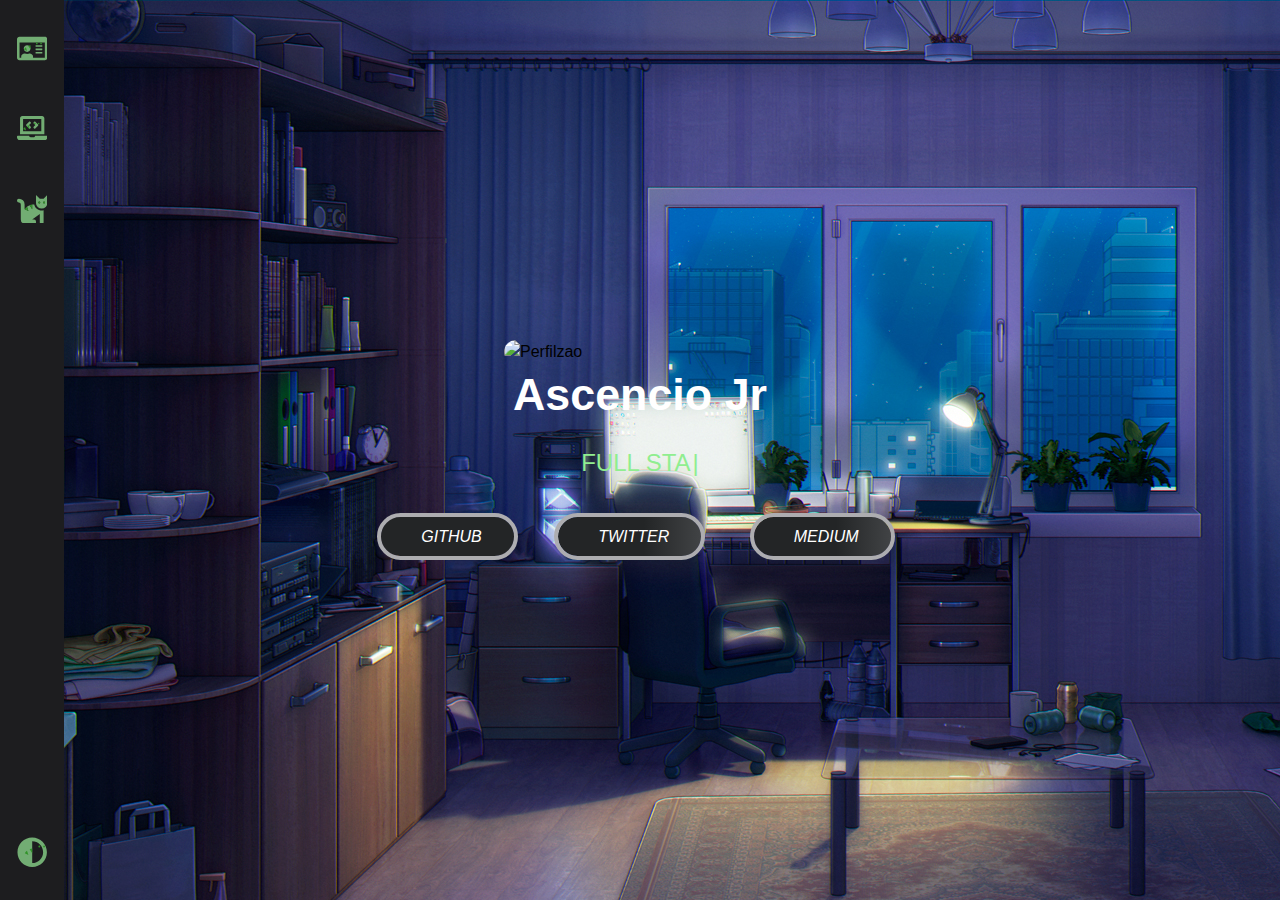
==== commit b76a6ed4: "bg with date" ====
--- a/index.html
+++ b/index.html
@@ -4,6 +4,9 @@
     <meta charset="UTF-8">
     <meta name="viewport" content="width=device-width, initial-scale=1.0">
     <title>@ASCENCIODEV</title>
+
+    <!--FAVICON-->
+    <link rel="shortcut icon" href="/img/icon.png" type="image/x-icon">
 
     <!--Bootstrap-->
     <link rel="stylesheet" href="/css/bootstrap.min.css">
@@ -15,7 +18,7 @@
     <link rel="stylesheet" href="/css/style.css">
     <link rel="stylesheet" href="/css/navbar_style.css">
 </head>
-<body>
+<body onload="mudarBg()">
 
     <!--NAV-->
 
@@ -83,7 +86,7 @@
             </li>
 
             <li class="nav-item">
-                <a href="#" class="nav-link">
+                <a href="#" class="nav-link" id="light">
                     
                 <svg aria-hidden="true" focusable="false" data-prefix="fas" data-icon="adjust" class="svg-inline--fa fa-adjust fa-w-16" role="img" xmlns="http://www.w3.org/2000/svg" viewBox="0 0 512 512">
                     <g class="fa-group">
@@ -107,11 +110,11 @@
 
       <section id="profile">
 
-              <img src="/img/banner/mes.jpg" alt="Perfilzao" class="img">
+              <img src="/img/profile.png" alt="Perfilzao" class="img">
 
               <div id="text">                  
                 <h1>
-                  <span>@ascenciodev</span>
+                  <span id="meunome">Ascencio Jr</span>
                 </h1>
                   <p>Full Stack Developer 🚀</p>
               </div>
@@ -137,9 +140,9 @@
                   </button>
 
                   <button id="spotify" type="button" class="btn button primary-button mr-4 text-uppercase">
-                      <a target="_blank" href="https://open.spotify.com/playlist/3ouK9PFNb7zAUvx622D5Qx?si=UIo8a8WQS1Ka7DKlJzGQDA">
-                          <i class="fab fa-spotify fa-lg">
-                              <span class="ml-2">Spotify</span>
+                      <a target="_blank" href="https://medium.com/@ascenciodev">
+                          <i class="fab fa-medium fa-lg">
+                              <span class="ml-2">Medium</span>
                           </i>
                       </a>
 
@@ -159,5 +162,8 @@
     <!--Write-->
     <script src="/js/write.js"></script>
 
+    <!--BG-->
+    <script src="/js/light.js"></script>
+
 </body>
 </html>--- a/css/navbar_style.css
+++ b/css/navbar_style.css
@@ -5,7 +5,7 @@
     --text-secondary: #ececec;
     --bg-primary: #1D1D1F;
     --bg-secondary: #141418;
-    --transition-speed: 600ms;
+    --transition-speed: 300ms;
 }
 
 body::-webkit-scrollbar {
@@ -18,11 +18,6 @@
 
 body::-webkit-scrollbar-thumb {
     background: lightgreen;
-}
-
-.nv {
-    margin-left: 5rem;
-    padding: 1rem;
 }
 
 .navbar {
@@ -58,23 +53,27 @@
 }
 
 .nav-link:hover {
-    filter: grayscale(0%) opacity(1);
+    filter: grayscale(0%) opacity(5);
     color: var(--text-secondary);
 }
 
 .nav-link svg {
-    min-width: 1.5rem;
+    min-width: 1.9rem;
     margin: 0 1.5rem;
+}
+
+.nav-link svg:hover {
+    min-width: 2.5rem;
+    transition: var(--transition-speed);
 }
 
 .navbar:hover .link-text {
     display: block;
 }
 
+
 /*logo
 */
-
-
 
 .logo span{
     width: 100%;
@@ -97,10 +96,12 @@
     transition: var(--transition-speed);
 }
 
+
 /*
-small screen */
+tela mobile pequena */
 
 @media only screen and (max-width: 600px) {
+
     .navbar {
         bottom: 0;
         width: 100vw;
@@ -123,11 +124,16 @@
     .nv {
         margin:0;
         margin-bottom: 2em;
+        padding: 1rem;
+    }
+
+    #profile h1 {
+        font-size: 6em;
     }
 }
 
 /*
-large screens*/
+tablet e pc*/
 
 @media only screen and (min-width: 600px) {
     .navbar {
